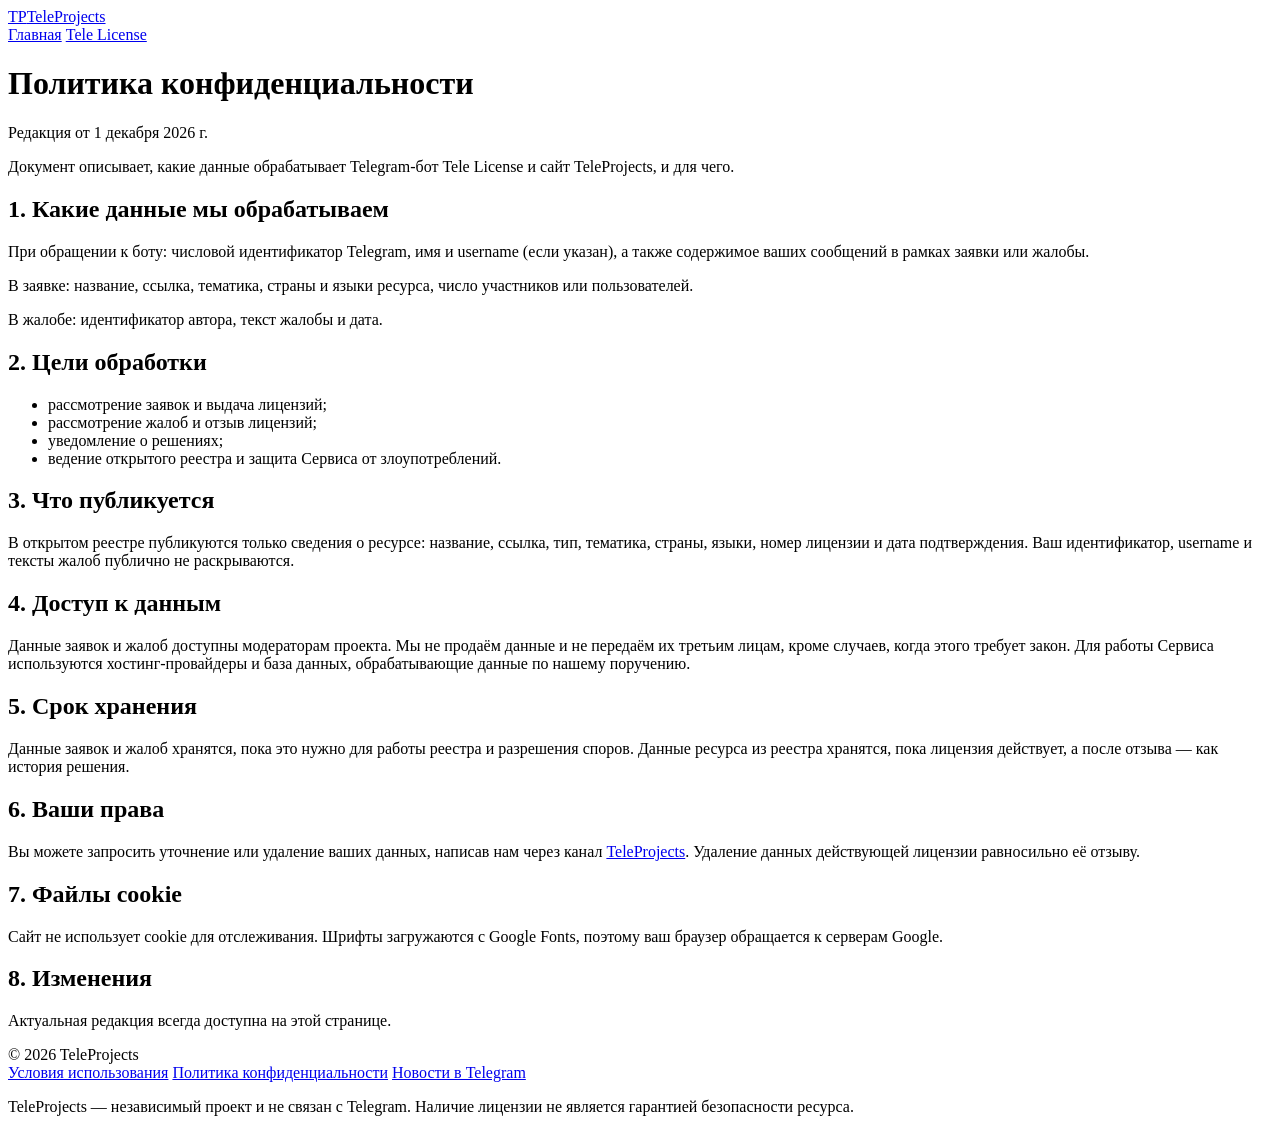
==== site/privacy.html @ 768fa7f6 "Initial commit from Pack2Git" ====
<!doctype html>
<html lang="ru">
<head>
<meta charset="utf-8">
<meta name="viewport" content="width=device-width, initial-scale=1">
<title>Политика конфиденциальности — TeleProjects</title>
<meta name="description" content="Какие данные собирает Tele License и как они используются.">
<link rel="icon" href="data:image/svg+xml,%3Csvg xmlns='http://www.w3.org/2000/svg' viewBox='0 0 32 32'%3E%3Crect width='32' height='32' rx='4' fill='%2312304F'/%3E%3Ctext x='16' y='21' font-family='Georgia' font-size='13' font-weight='700' fill='%23C9A94E' text-anchor='middle'%3ETP%3C/text%3E%3C/svg%3E">
<link rel="preconnect" href="https://fonts.googleapis.com">
<link rel="preconnect" href="https://fonts.gstatic.com" crossorigin>
<link href="https://fonts.googleapis.com/css2?family=IBM+Plex+Sans:wght@400;500;600&family=IBM+Plex+Serif:wght@500;600&display=swap" rel="stylesheet">
<link rel="stylesheet" href="/css/style.css">
</head>
<body>
<header class="site-header"><div class="wrap bar">
  <a class="brand" href="/"><span class="mark">TP</span>TeleProjects</a>
  <nav aria-label="Основное меню">
    <a href="/">Главная</a>
    <a href="/tele-license">Tele License</a>
  </nav>
</div></header>
<main class="wrap doc">
<h1>Политика конфиденциальности</h1>
<p class="meta">Редакция от 1 декабря 2026 г.</p>
<p>Документ описывает, какие данные обрабатывает Telegram-бот Tele License и сайт TeleProjects, и для чего.</p>

<h2>1. Какие данные мы обрабатываем</h2>
<p>При обращении к боту: числовой идентификатор Telegram, имя и username (если указан), а также содержимое ваших сообщений в рамках заявки или жалобы.</p>
<p>В заявке: название, ссылка, тематика, страны и языки ресурса, число участников или пользователей.</p>
<p>В жалобе: идентификатор автора, текст жалобы и дата.</p>

<h2>2. Цели обработки</h2>
<ul class="list">
  <li>рассмотрение заявок и выдача лицензий;</li>
  <li>рассмотрение жалоб и отзыв лицензий;</li>
  <li>уведомление о решениях;</li>
  <li>ведение открытого реестра и защита Сервиса от злоупотреблений.</li>
</ul>

<h2>3. Что публикуется</h2>
<p>В открытом реестре публикуются только сведения о ресурсе: название, ссылка, тип, тематика, страны, языки, номер лицензии и дата подтверждения. Ваш идентификатор, username и тексты жалоб публично не раскрываются.</p>

<h2>4. Доступ к данным</h2>
<p>Данные заявок и жалоб доступны модераторам проекта. Мы не продаём данные и не передаём их третьим лицам, кроме случаев, когда этого требует закон. Для работы Сервиса используются хостинг-провайдеры и база данных, обрабатывающие данные по нашему поручению.</p>

<h2>5. Срок хранения</h2>
<p>Данные заявок и жалоб хранятся, пока это нужно для работы реестра и разрешения споров. Данные ресурса из реестра хранятся, пока лицензия действует, а после отзыва — как история решения.</p>

<h2>6. Ваши права</h2>
<p>Вы можете запросить уточнение или удаление ваших данных, написав нам через канал <a href="https://t.me/TeleProjects_tg">TeleProjects</a>. Удаление данных действующей лицензии равносильно её отзыву.</p>

<h2>7. Файлы cookie</h2>
<p>Сайт не использует cookie для отслеживания. Шрифты загружаются с Google Fonts, поэтому ваш браузер обращается к серверам Google.</p>

<h2>8. Изменения</h2>
<p>Актуальная редакция всегда доступна на этой странице.</p>
</main>
<footer class="site-footer"><div class="wrap">
  <div class="foot">
    <span>© 2026 TeleProjects</span>
    <nav aria-label="Документы">
      <a href="/terms">Условия использования</a>
      <a href="/privacy">Политика конфиденциальности</a>
      <a href="https://t.me/TeleProjects_tg">Новости в Telegram</a>
    </nav>
  </div>
  <p>TeleProjects — независимый проект и не связан с Telegram. Наличие лицензии не является гарантией безопасности ресурса.</p>
</div></footer>
</body></html>
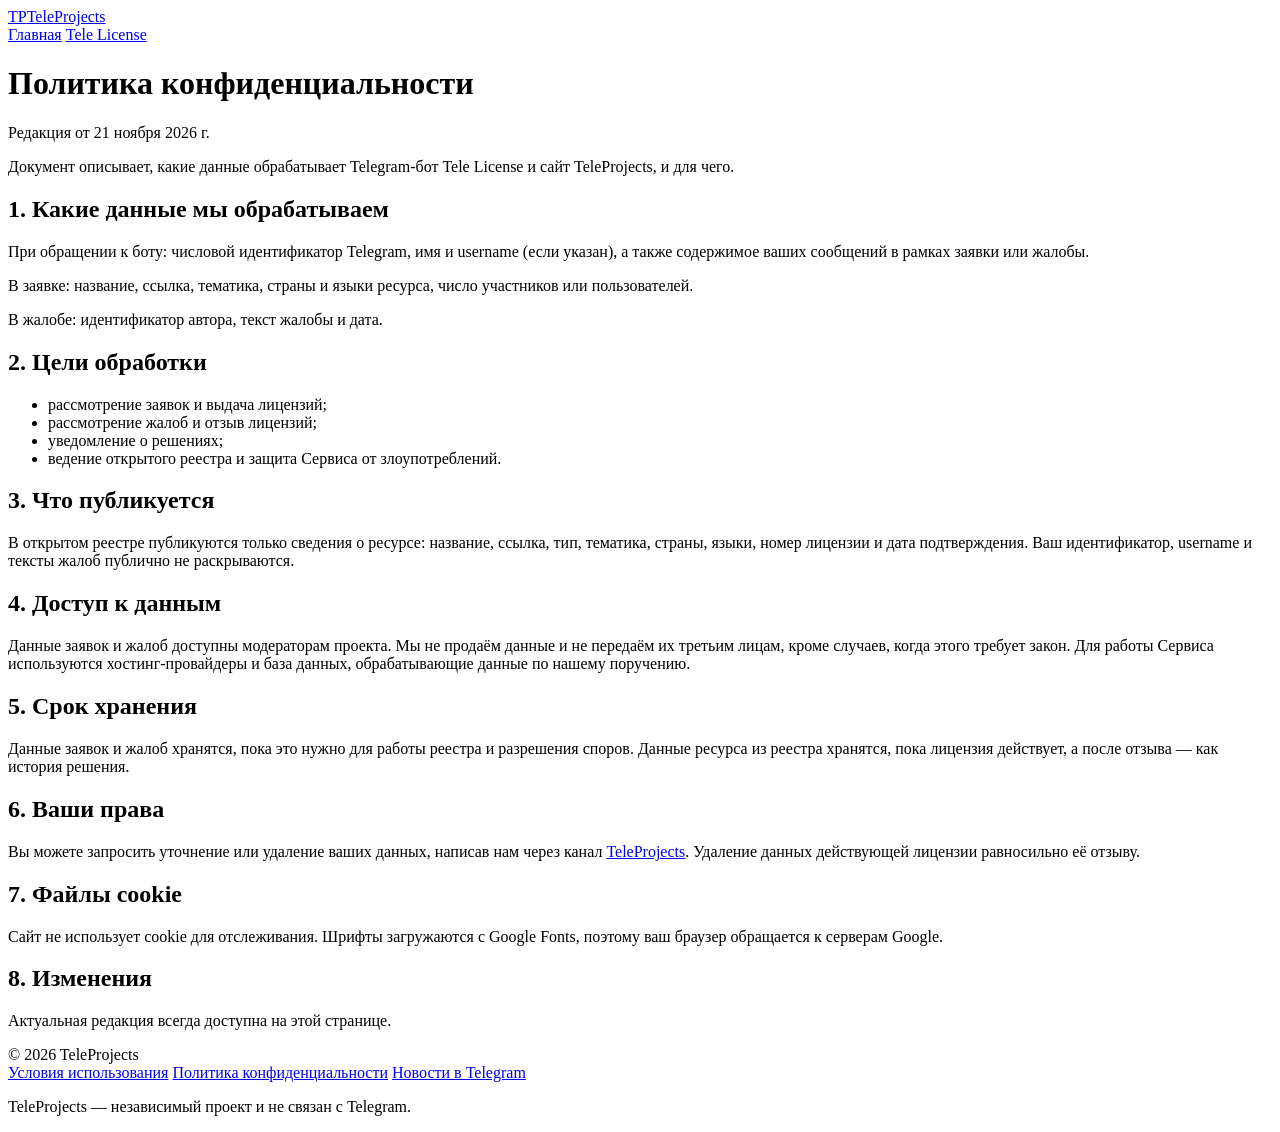
==== commit 23080bc9: "Initial commit from Pack2Git" ====
--- a/site/privacy.html
+++ b/site/privacy.html
@@ -5,10 +5,10 @@
 <meta name="viewport" content="width=device-width, initial-scale=1">
 <title>Политика конфиденциальности — TeleProjects</title>
 <meta name="description" content="Какие данные собирает Tele License и как они используются.">
-<link rel="icon" href="data:image/svg+xml,%3Csvg xmlns='http://www.w3.org/2000/svg' viewBox='0 0 32 32'%3E%3Crect width='32' height='32' rx='4' fill='%2312304F'/%3E%3Ctext x='16' y='21' font-family='Georgia' font-size='13' font-weight='700' fill='%23C9A94E' text-anchor='middle'%3ETP%3C/text%3E%3C/svg%3E">
+<link rel="icon" href="data:image/svg+xml,%3Csvg xmlns='http://www.w3.org/2000/svg' viewBox='0 0 32 32'%3E%3Crect width='32' height='32' rx='9' fill='%232563EB'/%3E%3Ctext x='16' y='21' font-family='Arial' font-size='13' font-weight='800' fill='white' text-anchor='middle'%3ETP%3C/text%3E%3C/svg%3E">
 <link rel="preconnect" href="https://fonts.googleapis.com">
 <link rel="preconnect" href="https://fonts.gstatic.com" crossorigin>
-<link href="https://fonts.googleapis.com/css2?family=IBM+Plex+Sans:wght@400;500;600&family=IBM+Plex+Serif:wght@500;600&display=swap" rel="stylesheet">
+<link href="https://fonts.googleapis.com/css2?family=Inter:wght@400;500;600&family=Manrope:wght@600;700;800&display=swap" rel="stylesheet">
 <link rel="stylesheet" href="/css/style.css">
 </head>
 <body>
@@ -21,7 +21,7 @@
 </div></header>
 <main class="wrap doc">
 <h1>Политика конфиденциальности</h1>
-<p class="meta">Редакция от 1 декабря 2026 г.</p>
+<p class="meta">Редакция от 21 ноября 2026 г.</p>
 <p>Документ описывает, какие данные обрабатывает Telegram-бот Tele License и сайт TeleProjects, и для чего.</p>
 
 <h2>1. Какие данные мы обрабатываем</h2>
@@ -64,6 +64,6 @@
       <a href="https://t.me/TeleProjects_tg">Новости в Telegram</a>
     </nav>
   </div>
-  <p>TeleProjects — независимый проект и не связан с Telegram. Наличие лицензии не является гарантией безопасности ресурса.</p>
+  <p>TeleProjects — независимый проект и не связан с Telegram.</p>
 </div></footer>
 </body></html>
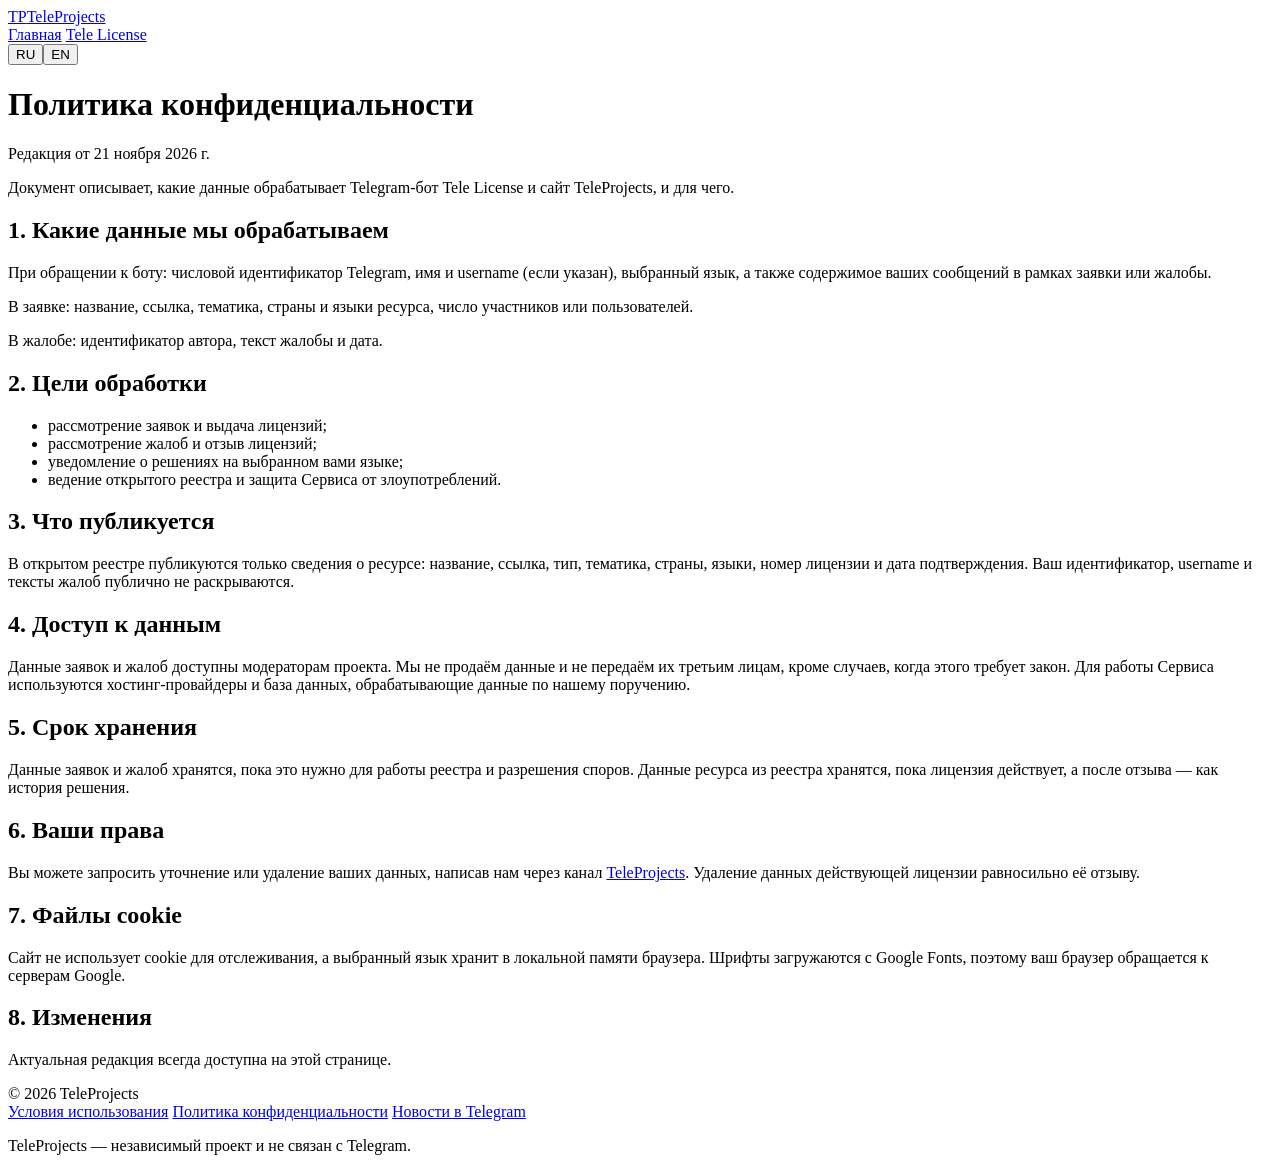
==== commit de79c2d3: "Initial commit from Pack2Git" ====
--- a/site/privacy.html
+++ b/site/privacy.html
@@ -3,29 +3,38 @@
 <head>
 <meta charset="utf-8">
 <meta name="viewport" content="width=device-width, initial-scale=1">
-<title>Политика конфиденциальности — TeleProjects</title>
-<meta name="description" content="Какие данные собирает Tele License и как они используются.">
-<link rel="icon" href="data:image/svg+xml,%3Csvg xmlns='http://www.w3.org/2000/svg' viewBox='0 0 32 32'%3E%3Crect width='32' height='32' rx='9' fill='%232563EB'/%3E%3Ctext x='16' y='21' font-family='Arial' font-size='13' font-weight='800' fill='white' text-anchor='middle'%3ETP%3C/text%3E%3C/svg%3E">
+<title data-i18n="k126">Политика конфиденциальности — TeleProjects</title>
+<meta name="description" content="Какие данные собирает Tele License и как они используются." data-i18n="k127" data-i18n-attr="content">
+<link rel="icon" href="/favicon.svg" type="image/svg+xml">
+<link rel="icon" href="/favicon.ico" sizes="48x48">
+<link rel="apple-touch-icon" href="/apple-touch-icon.png">
+<meta name="theme-color" content="#2563EB">
 <link rel="preconnect" href="https://fonts.googleapis.com">
 <link rel="preconnect" href="https://fonts.gstatic.com" crossorigin>
 <link href="https://fonts.googleapis.com/css2?family=Inter:wght@400;500;600&family=Manrope:wght@600;700;800&display=swap" rel="stylesheet">
 <link rel="stylesheet" href="/css/style.css">
+<script src="/js/config.js" defer></script>
+<script src="/js/en.js" defer></script>
+<script src="/js/i18n.js" defer></script>
+<script src="/js/app.js" defer></script>
 </head>
 <body>
 <header class="site-header"><div class="wrap bar">
-  <a class="brand" href="/"><span class="mark">TP</span>TeleProjects</a>
-  <nav aria-label="Основное меню">
-    <a href="/">Главная</a>
+  <a class="brand" href="/"><span class="mark">TP</span><span class="bn">TeleProjects</span></a>
+  <nav aria-label="Основное меню" data-i18n="k128" data-i18n-attr="aria-label">
+    <a href="/" data-i18n="k129">Главная</a>
     <a href="/tele-license">Tele License</a>
   </nav>
+  <div class="lang" role="group" aria-label="Language">
+    <button type="button" data-lang="ru">RU</button><button type="button" data-lang="en">EN</button>
+  </div>
 </div></header>
-<main class="wrap doc">
-<h1>Политика конфиденциальности</h1>
+<main class="wrap doc"><div data-i18n="k125"><h1>Политика конфиденциальности</h1>
 <p class="meta">Редакция от 21 ноября 2026 г.</p>
 <p>Документ описывает, какие данные обрабатывает Telegram-бот Tele License и сайт TeleProjects, и для чего.</p>
 
 <h2>1. Какие данные мы обрабатываем</h2>
-<p>При обращении к боту: числовой идентификатор Telegram, имя и username (если указан), а также содержимое ваших сообщений в рамках заявки или жалобы.</p>
+<p>При обращении к боту: числовой идентификатор Telegram, имя и username (если указан), выбранный язык, а также содержимое ваших сообщений в рамках заявки или жалобы.</p>
 <p>В заявке: название, ссылка, тематика, страны и языки ресурса, число участников или пользователей.</p>
 <p>В жалобе: идентификатор автора, текст жалобы и дата.</p>
 
@@ -33,7 +42,7 @@
 <ul class="list">
   <li>рассмотрение заявок и выдача лицензий;</li>
   <li>рассмотрение жалоб и отзыв лицензий;</li>
-  <li>уведомление о решениях;</li>
+  <li>уведомление о решениях на выбранном вами языке;</li>
   <li>ведение открытого реестра и защита Сервиса от злоупотреблений.</li>
 </ul>
 
@@ -50,20 +59,19 @@
 <p>Вы можете запросить уточнение или удаление ваших данных, написав нам через канал <a href="https://t.me/TeleProjects_tg">TeleProjects</a>. Удаление данных действующей лицензии равносильно её отзыву.</p>
 
 <h2>7. Файлы cookie</h2>
-<p>Сайт не использует cookie для отслеживания. Шрифты загружаются с Google Fonts, поэтому ваш браузер обращается к серверам Google.</p>
+<p>Сайт не использует cookie для отслеживания, а выбранный язык хранит в локальной памяти браузера. Шрифты загружаются с Google Fonts, поэтому ваш браузер обращается к серверам Google.</p>
 
 <h2>8. Изменения</h2>
-<p>Актуальная редакция всегда доступна на этой странице.</p>
-</main>
+<p>Актуальная редакция всегда доступна на этой странице.</p></div></main>
 <footer class="site-footer"><div class="wrap">
   <div class="foot">
     <span>© 2026 TeleProjects</span>
-    <nav aria-label="Документы">
-      <a href="/terms">Условия использования</a>
-      <a href="/privacy">Политика конфиденциальности</a>
-      <a href="https://t.me/TeleProjects_tg">Новости в Telegram</a>
+    <nav aria-label="Документы" data-i18n="k130" data-i18n-attr="aria-label">
+      <a href="/terms" data-i18n="k131">Условия использования</a>
+      <a href="/privacy" data-i18n="k132">Политика конфиденциальности</a>
+      <a href="https://t.me/TeleProjects_tg" data-i18n="k133">Новости в Telegram</a>
     </nav>
   </div>
-  <p>TeleProjects — независимый проект и не связан с Telegram.</p>
+  <p data-i18n="k134">TeleProjects — независимый проект и не связан с Telegram.</p>
 </div></footer>
 </body></html>
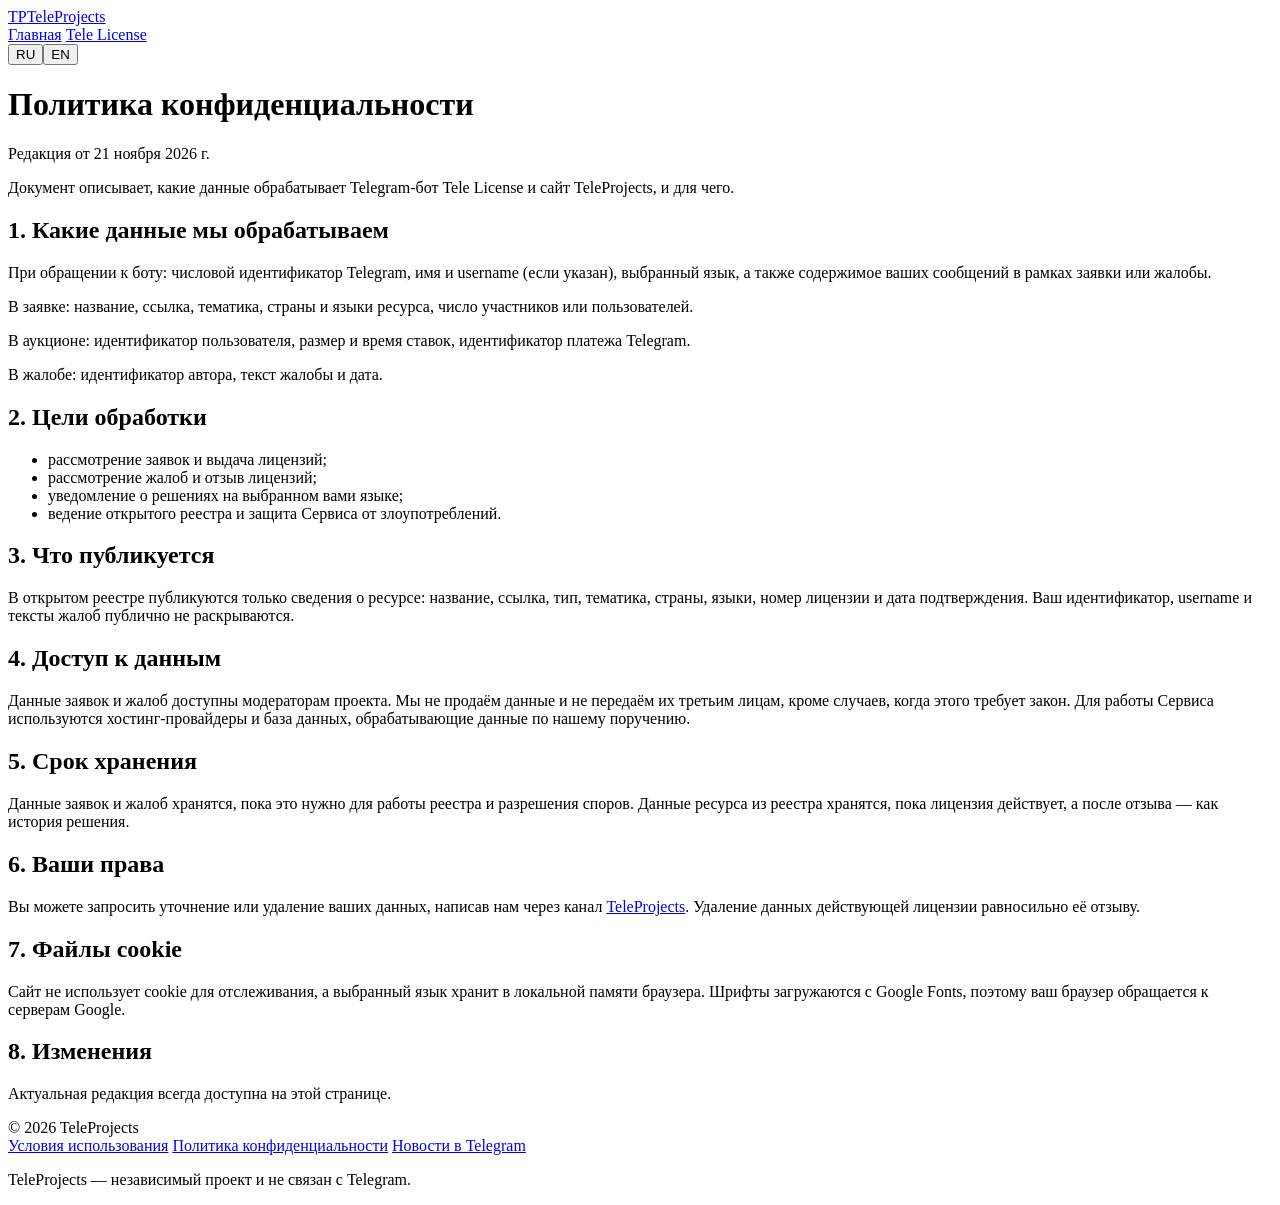
==== commit 25772639: "Initial commit from Pack2Git" ====
--- a/site/privacy.html
+++ b/site/privacy.html
@@ -3,8 +3,8 @@
 <head>
 <meta charset="utf-8">
 <meta name="viewport" content="width=device-width, initial-scale=1">
-<title data-i18n="k126">Политика конфиденциальности — TeleProjects</title>
-<meta name="description" content="Какие данные собирает Tele License и как они используются." data-i18n="k127" data-i18n-attr="content">
+<title data-i18n="k139">Политика конфиденциальности — TeleProjects</title>
+<meta name="description" content="Какие данные собирает Tele License и как они используются." data-i18n="k140" data-i18n-attr="content">
 <link rel="icon" href="/favicon.svg" type="image/svg+xml">
 <link rel="icon" href="/favicon.ico" sizes="48x48">
 <link rel="apple-touch-icon" href="/apple-touch-icon.png">
@@ -21,21 +21,22 @@
 <body>
 <header class="site-header"><div class="wrap bar">
   <a class="brand" href="/"><span class="mark">TP</span><span class="bn">TeleProjects</span></a>
-  <nav aria-label="Основное меню" data-i18n="k128" data-i18n-attr="aria-label">
-    <a href="/" data-i18n="k129">Главная</a>
+  <nav aria-label="Основное меню" data-i18n="k141" data-i18n-attr="aria-label">
+    <a href="/" data-i18n="k142">Главная</a>
     <a href="/tele-license">Tele License</a>
   </nav>
   <div class="lang" role="group" aria-label="Language">
     <button type="button" data-lang="ru">RU</button><button type="button" data-lang="en">EN</button>
   </div>
 </div></header>
-<main class="wrap doc"><div data-i18n="k125"><h1>Политика конфиденциальности</h1>
+<main class="wrap doc"><div data-i18n="k138"><h1>Политика конфиденциальности</h1>
 <p class="meta">Редакция от 21 ноября 2026 г.</p>
 <p>Документ описывает, какие данные обрабатывает Telegram-бот Tele License и сайт TeleProjects, и для чего.</p>
 
 <h2>1. Какие данные мы обрабатываем</h2>
 <p>При обращении к боту: числовой идентификатор Telegram, имя и username (если указан), выбранный язык, а также содержимое ваших сообщений в рамках заявки или жалобы.</p>
 <p>В заявке: название, ссылка, тематика, страны и языки ресурса, число участников или пользователей.</p>
+<p>В аукционе: идентификатор пользователя, размер и время ставок, идентификатор платежа Telegram.</p>
 <p>В жалобе: идентификатор автора, текст жалобы и дата.</p>
 
 <h2>2. Цели обработки</h2>
@@ -66,12 +67,12 @@
 <footer class="site-footer"><div class="wrap">
   <div class="foot">
     <span>© 2026 TeleProjects</span>
-    <nav aria-label="Документы" data-i18n="k130" data-i18n-attr="aria-label">
-      <a href="/terms" data-i18n="k131">Условия использования</a>
-      <a href="/privacy" data-i18n="k132">Политика конфиденциальности</a>
-      <a href="https://t.me/TeleProjects_tg" data-i18n="k133">Новости в Telegram</a>
+    <nav aria-label="Документы" data-i18n="k143" data-i18n-attr="aria-label">
+      <a href="/terms" data-i18n="k144">Условия использования</a>
+      <a href="/privacy" data-i18n="k145">Политика конфиденциальности</a>
+      <a href="https://t.me/TeleProjects_tg" data-i18n="k146">Новости в Telegram</a>
     </nav>
   </div>
-  <p data-i18n="k134">TeleProjects — независимый проект и не связан с Telegram.</p>
+  <p data-i18n="k147">TeleProjects — независимый проект и не связан с Telegram.</p>
 </div></footer>
 </body></html>
